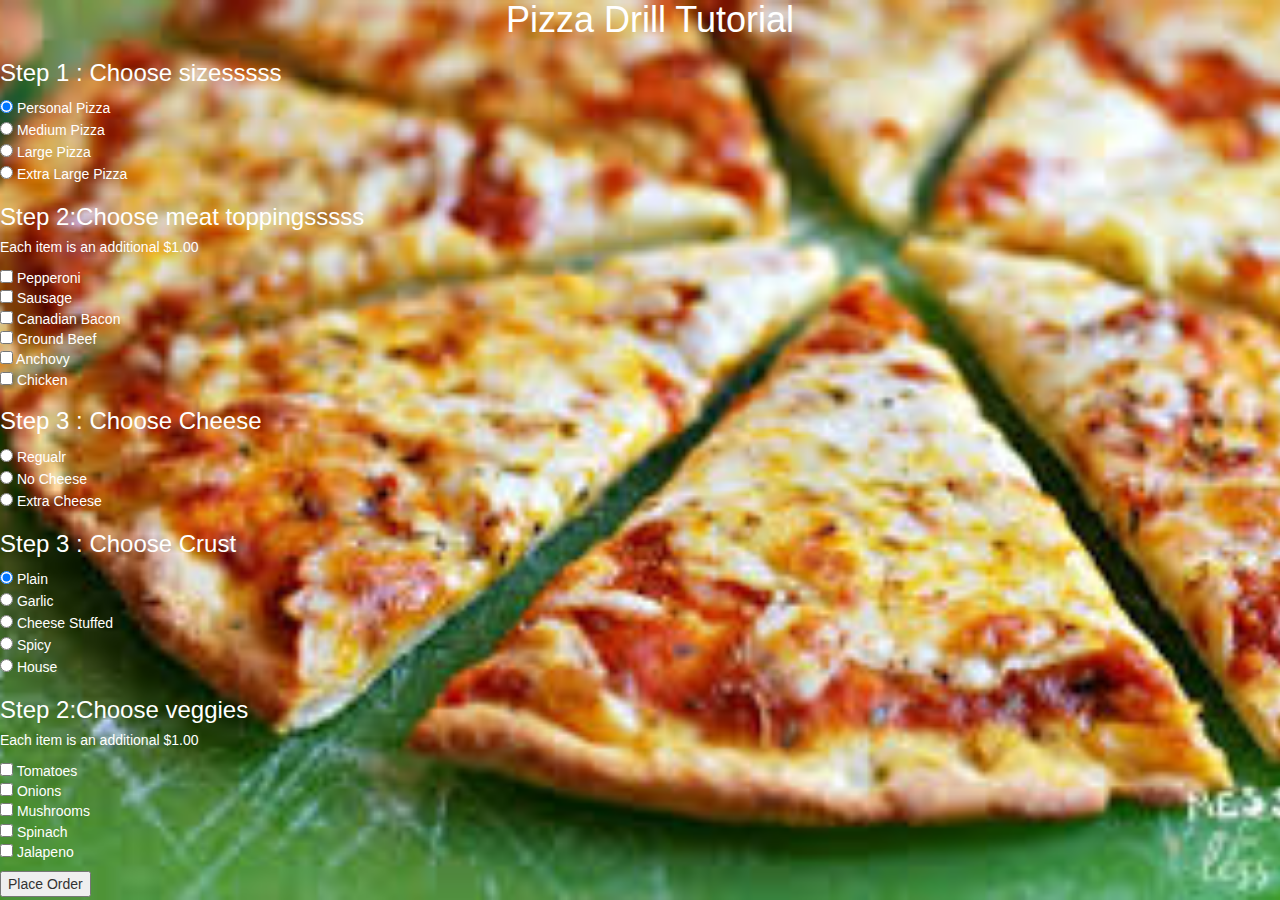
==== index.html @ 728af3e2 "veggie" ====
<!DOCTYPE html>
<html>
<head>
  <title> Pizza PDX </title>
  <link href="css/bootstrap.css" rel="stylesheet" type="text/css">
  <link href="css/styles.css" rel="stylesheet" type="text/css">
  <script src="js/jquery-3.2.1.js"></script>
  <script src="js/scripts.js"></script>
</head>

<body id="home">
		<div id="menuBG">
			<h1 style="margin:0 0px 0 20px;">Pizza Drill Tutorial</h1>

			<form id="frmMenu">
				<div class="menuleft">
					<h3>Step 1 : Choose sizesssss</h3>
					<input class="size" type="radio" name="Size" value="Personal Pizza" checked> Personal Pizza<br>
					<input class="size" type="radio" name="Size" value="Medium Pizza"> Medium Pizza<br>
					<input class="size" type="radio" name="Size" value="Large Pizza" > Large Pizza<br>
					<input class="size" type="radio" name="Size" value="Extra Large Pizza"> Extra Large Pizza<br>
				</div>
				<div class="menuright">
					<h3>Step 2:Choose meat toppingsssss</h3>
          <h5> Each item is an additional $1.00<h5>
					<input class="meats" type="checkbox" name="Meat" value="Pepperoni (+1.00)"> Pepperoni<br>
					<input class="meats" type="checkbox" name="Meat" value="Sausage (+1.00)"> Sausage <br>
					<input class="meats" type="checkbox" name="Meat" value="Canadian Bacon (+1.00)"> Canadian Bacon<br>
					<input class="meats" type="checkbox" name="Meat" value="Ground Beef (+1.00)"> Ground Beef<br>
					<input class="meats" type="checkbox" name="Meat" value="Anchovy (+1.00)"> Anchovy<br>
					<input class="meats" type="checkbox" name="Meat" value="Chicken (+1.00)"> Chicken<br>
				</div>
        <div class ="menucheese">
          <h3>Step 3 : Choose Cheese</h3>
					<input class="cheese" type="radio" name="Cheese" value="Regular"> Regualr<br>
					<input class="cheese" type="radio" name="Cheese" value="No Cheese"> No Cheese<br>
					<input class="cheese" type="radio" name="Cheese" value="Extra Cheese"> Extra Cheese<br>
        </div>
        <div class ="menucrust">
          <h3>Step 3 : Choose Crust</h3>
					<input class="crust" type="radio" name="Crust" value="Plain" checked> Plain<br>
					<input class="crust" type="radio" name="Crust" value="Garlic"> Garlic<br>
					<input class="crust" type="radio" name="Crust" value="Cheese Stuffed"> Cheese Stuffed<br>
          <input class="crust" type="radio" name="Crust" value="Plain" > Spicy<br>
          <input class="crust" type="radio" name="Crust" value="Plain" > House<br>
        </div>
        <div class="menuveggies">
					<h3>Step 2:Choose veggies</h3>
          <h5> Each item is an additional $1.00<h5>
					<input class="meats" type="checkbox" name="Veggie" value="Tomatoes (+1.00)"> Tomatoes<br>
					<input class="meats" type="checkbox" name="Veggie" value="Onions (+1.00)"> Onions<br>
					<input class="meats" type="checkbox" name="Veggie" value="Mushrooms (+1.00)"> Mushrooms<br>
					<input class="meats" type="checkbox" name="Veggie" value="Spinach (+1.00)"> Spinach<br>
					<input class="meats" type="checkbox" name="Veggie" value="Jalapeno (+1.00)"> Jalapeno<br>
				</div>




				<div id="cart">
					<div id="showText"></div>
					<div id="totalPrice"></div>
          <div id="cheesOption"></div>
				</div>


			</form>
		</div>
    <input id="btnOrder" type="button" onclick="getReceipt()"
      value="Place Order">
	</body>


</html>
---- css/styles.css ----
#home {
  background: url(../img/images.jpg) no-repeat center center fixed;
  background-size: cover;
  height: 100%;

}
#meats {
  color: #f4ec4e;
  font-family: fantasy;
  font-size: 40px;

}
.menuright h3, .menuleft h3, .cheese h3, .crust h3 {
  color: white;
}
#menuBG {
  color: white;
}
#pizza {
  text-align: center;
  color: green;
  font-size: 40px;
}
#special {
  text-align: center;
  color:#f4ec4e;
  font-family: fantasy;
}
#sizemenu {
  color: #f4ec4e;
  font-family: fantasy;
  font-size: 40px;
}
.nav-link {
  color:white;
  font-size: 20px;
}
.jumbotron {
  fluid; background-color: inherit;
}
.container {
  color: #f4ec4e;
  font-size: 30px;
  font-family: fantasy;
}

.container p {
  font-size: 20px;
  color: white;
  font-family:sans-serif;
}





h1 .link {
  font-size: 100px;
  color:black;

}
h1{
  text-align: center;
  color:#fff;
}

li: .cinema {
  font-family: fantasy;
  font-size: 50px;
  color:#c2f442;

}



.this {
  color:#f7902a;
  font-size: 50px;
  text-align: center;
}

.recent h1,ul .cinema {
  font-style: italic;
  text-align: center;
  font-size: 50px;
  color: #f7902a;
  list-style: none;
  padding-bottom:50px;

}
.recent ul .cinema {
  font-style: italic;
  text-align: center;
  font-size: 50px;
  color: #f7902a;
  list-style: none;
  padding-bottom:50px;

}

ul .cinema {
  font-size: 50px;
  color: #f7902a;
}

p.name
 {
  color: #f7902a;
  font-size: 80px;
  padding-bottom: 70px;

}

.main {
  font-size: 75px;
  color:#f7902a;
}

.pic img {
  height: 500px;
  width: 500px;
  align-self: center;
}

.col-md-6 {
  color: red;

}

.aboutme {
  background-color: black;
}

.col-md-4 {
  float:right;
  margin:30px;

}
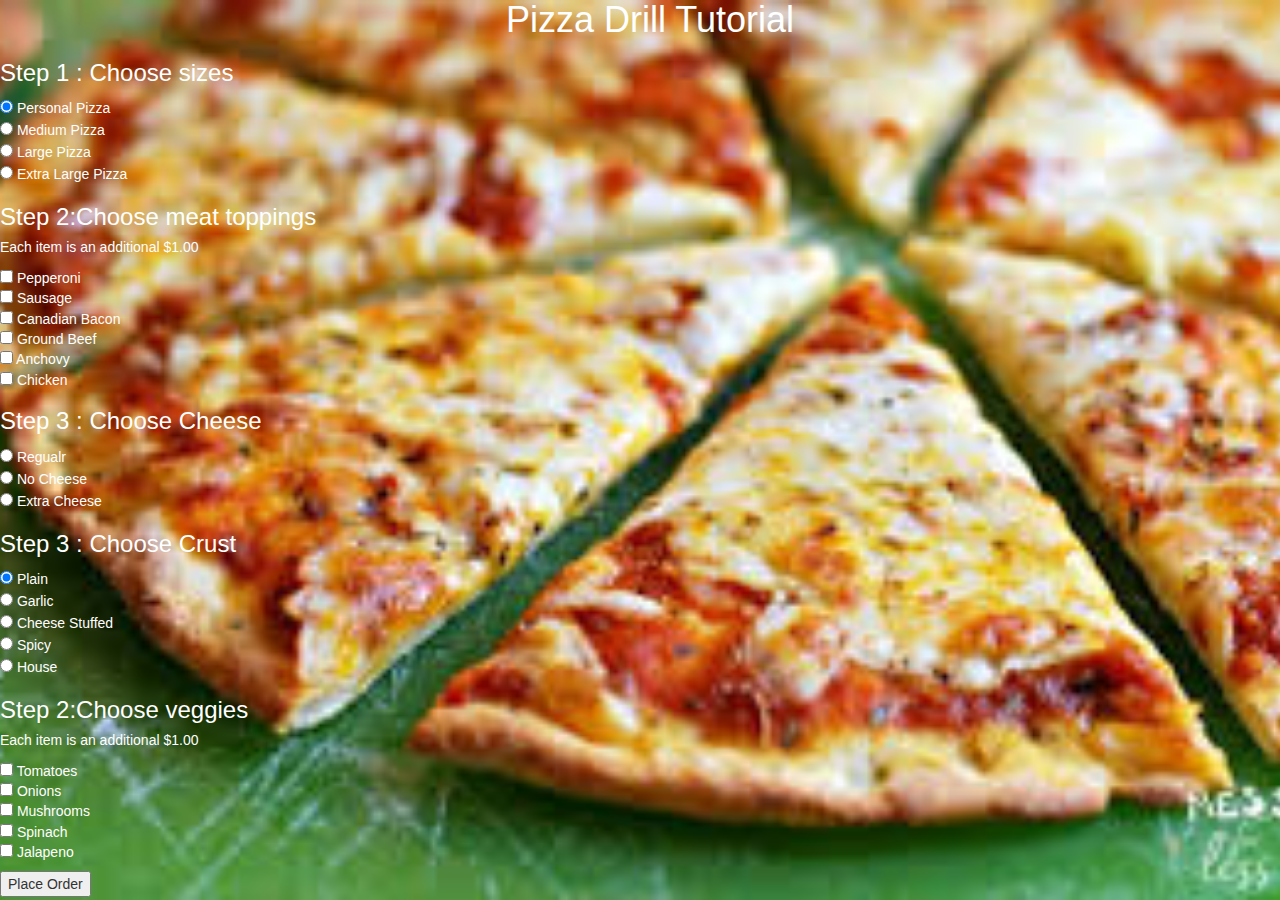
==== commit 6688a1cc: "add veggies" ====
--- a/index.html
+++ b/index.html
@@ -14,14 +14,14 @@
 
 			<form id="frmMenu">
 				<div class="menuleft">
-					<h3>Step 1 : Choose sizesssss</h3>
+					<h3>Step 1 : Choose sizes</h3>
 					<input class="size" type="radio" name="Size" value="Personal Pizza" checked> Personal Pizza<br>
 					<input class="size" type="radio" name="Size" value="Medium Pizza"> Medium Pizza<br>
 					<input class="size" type="radio" name="Size" value="Large Pizza" > Large Pizza<br>
 					<input class="size" type="radio" name="Size" value="Extra Large Pizza"> Extra Large Pizza<br>
 				</div>
 				<div class="menuright">
-					<h3>Step 2:Choose meat toppingsssss</h3>
+					<h3>Step 2:Choose meat toppings</h3>
           <h5> Each item is an additional $1.00<h5>
 					<input class="meats" type="checkbox" name="Meat" value="Pepperoni (+1.00)"> Pepperoni<br>
 					<input class="meats" type="checkbox" name="Meat" value="Sausage (+1.00)"> Sausage <br>
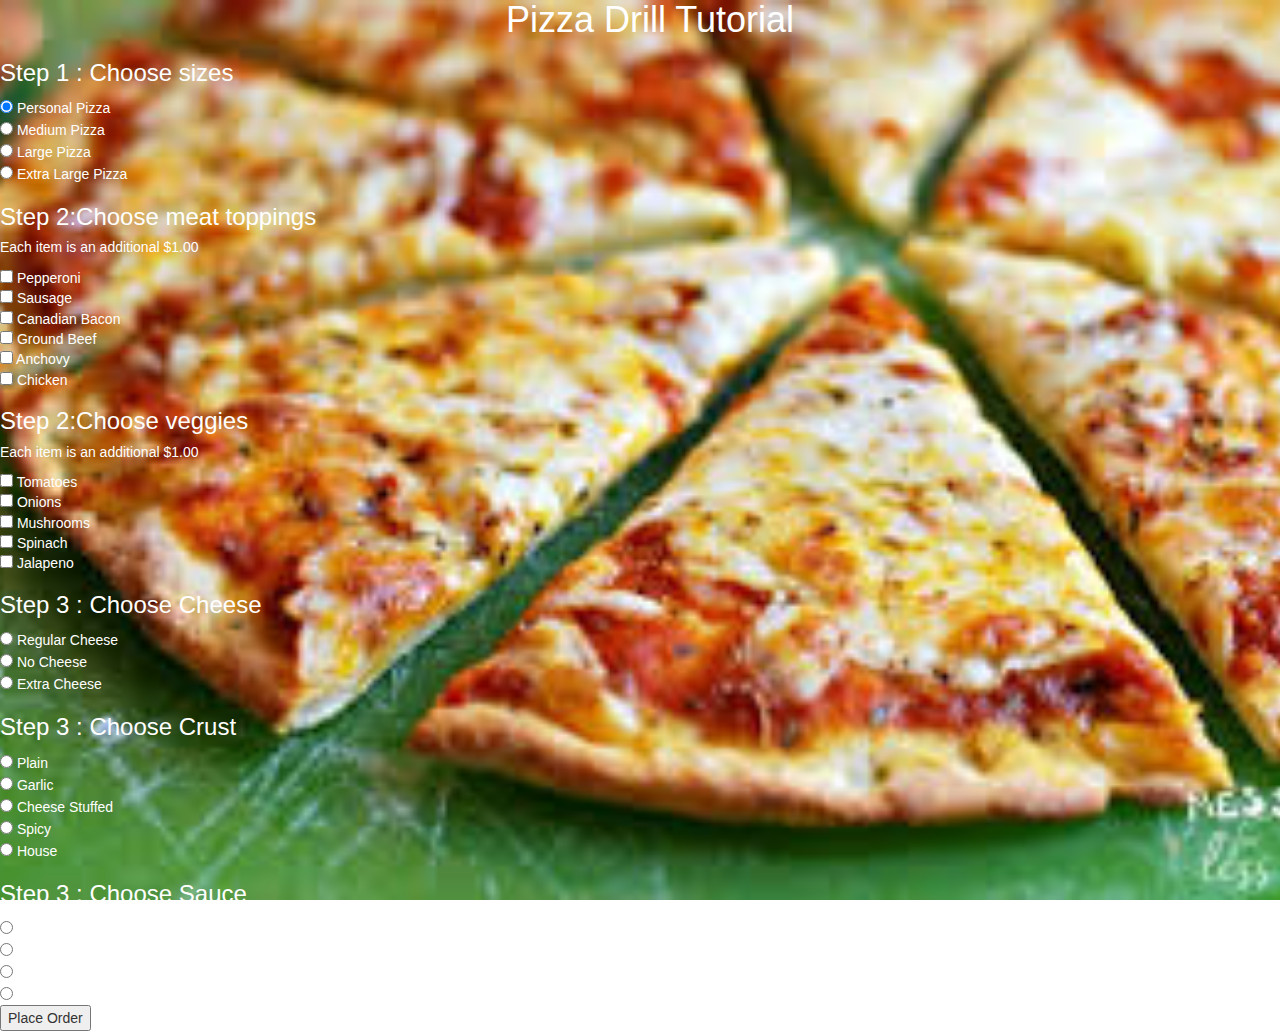
==== commit 45d1b64d: "finish pizza" ====
--- a/index.html
+++ b/index.html
@@ -15,10 +15,10 @@
 			<form id="frmMenu">
 				<div class="menuleft">
 					<h3>Step 1 : Choose sizes</h3>
-					<input class="size" type="radio" name="Size" value="Personal Pizza" checked> Personal Pizza<br>
-					<input class="size" type="radio" name="Size" value="Medium Pizza"> Medium Pizza<br>
-					<input class="size" type="radio" name="Size" value="Large Pizza" > Large Pizza<br>
-					<input class="size" type="radio" name="Size" value="Extra Large Pizza"> Extra Large Pizza<br>
+					<input class="size" type="radio" name="Size" value="Personal Pizza(6.00)" checked> Personal Pizza<br>
+					<input class="size" type="radio" name="Size" value="Medium Pizza(10.00)"> Medium Pizza<br>
+					<input class="size" type="radio" name="Size" value="Large Pizza(14.00)" > Large Pizza<br>
+					<input class="size" type="radio" name="Size" value="Extra Large Pizza(16.00)"> Extra Large Pizza<br>
 				</div>
 				<div class="menuright">
 					<h3>Step 2:Choose meat toppings</h3>
@@ -30,45 +30,44 @@
 					<input class="meats" type="checkbox" name="Meat" value="Anchovy (+1.00)"> Anchovy<br>
 					<input class="meats" type="checkbox" name="Meat" value="Chicken (+1.00)"> Chicken<br>
 				</div>
+        <div class="menuveggies">
+					<h3>Step 2:Choose veggies</h3>
+          <h5> Each item is an additional $1.00<h5>
+					<input class="veggies" type="checkbox" name="Veggie" value="Tomatoes (+1.00)"> Tomatoes<br>
+					<input class="veggies" type="checkbox" name="Veggie" value="Onions (+1.00)"> Onions<br>
+					<input class="veggies" type="checkbox" name="Veggie" value="Mushrooms (+1.00)"> Mushrooms<br>
+					<input class="veggies" type="checkbox" name="Veggie" value="Spinach (+1.00)"> Spinach<br>
+					<input class="veggies" type="checkbox" name="Veggie" value="Jalapeno (+1.00)"> Jalapeno<br>
+				</div>
         <div class ="menucheese">
           <h3>Step 3 : Choose Cheese</h3>
-					<input class="cheese" type="radio" name="Cheese" value="Regular"> Regualr<br>
-					<input class="cheese" type="radio" name="Cheese" value="No Cheese"> No Cheese<br>
-					<input class="cheese" type="radio" name="Cheese" value="Extra Cheese"> Extra Cheese<br>
+					<input class="cheese" type="radio" name="Cheese" value="Regular Cheese(free)"> Regular Cheese<br>
+					<input class="cheese" type="radio" name="Cheese" value="No Cheese(free)"> No Cheese<br>
+					<input class="cheese" type="radio" name="Cheese" value="Extra Cheese(+3.00)"> Extra Cheese<br>
         </div>
         <div class ="menucrust">
           <h3>Step 3 : Choose Crust</h3>
-					<input class="crust" type="radio" name="Crust" value="Plain" checked> Plain<br>
-					<input class="crust" type="radio" name="Crust" value="Garlic"> Garlic<br>
-					<input class="crust" type="radio" name="Crust" value="Cheese Stuffed"> Cheese Stuffed<br>
-          <input class="crust" type="radio" name="Crust" value="Plain" > Spicy<br>
-          <input class="crust" type="radio" name="Crust" value="Plain" > House<br>
+					<input class="crust" type="radio" name="Crust" value="Plain Crust(free)"> Plain<br>
+					<input class="crust" type="radio" name="Crust" value="Garlic Crust(free)"> Garlic<br>
+					<input class="crust" type="radio" name="Crust" value="Cheese Stuffed Crust(3.00)"> Cheese Stuffed<br>
+          <input class="crust" type="radio" name="Crust" value="Spciy Crust(free)"> Spicy<br>
+          <input class="crust" type="radio" name="Crust" value="House Crust(free)"> House<br>
         </div>
-        <div class="menuveggies">
-					<h3>Step 2:Choose veggies</h3>
-          <h5> Each item is an additional $1.00<h5>
-					<input class="meats" type="checkbox" name="Veggie" value="Tomatoes (+1.00)"> Tomatoes<br>
-					<input class="meats" type="checkbox" name="Veggie" value="Onions (+1.00)"> Onions<br>
-					<input class="meats" type="checkbox" name="Veggie" value="Mushrooms (+1.00)"> Mushrooms<br>
-					<input class="meats" type="checkbox" name="Veggie" value="Spinach (+1.00)"> Spinach<br>
-					<input class="meats" type="checkbox" name="Veggie" value="Jalapeno (+1.00)"> Jalapeno<br>
-				</div>
-
-
-
+        <div class ="menusauce">
+          <h3>Step 3 : Choose Sauce</h3>
+					<input class="sauce" type="radio" name="Crust" value="Marinara"> Marinara<br>
+					<input class="sauce" type="radio" name="Crust" value="White Sauce"> White Sauce<br>
+					<input class="sauce" type="radio" name="Crust" value="BBQ Sauce"> BBQ Sauce<br>
+          <input class="sauce" type="radio" name="Crust" value="No Sauce"> No Sauce<br>
+        </div>
 
 				<div id="cart">
 					<div id="showText"></div>
 					<div id="totalPrice"></div>
-          <div id="cheesOption"></div>
 				</div>
-
-
 			</form>
 		</div>
     <input id="btnOrder" type="button" onclick="getReceipt()"
       value="Place Order">
 	</body>
-
-
 </html>
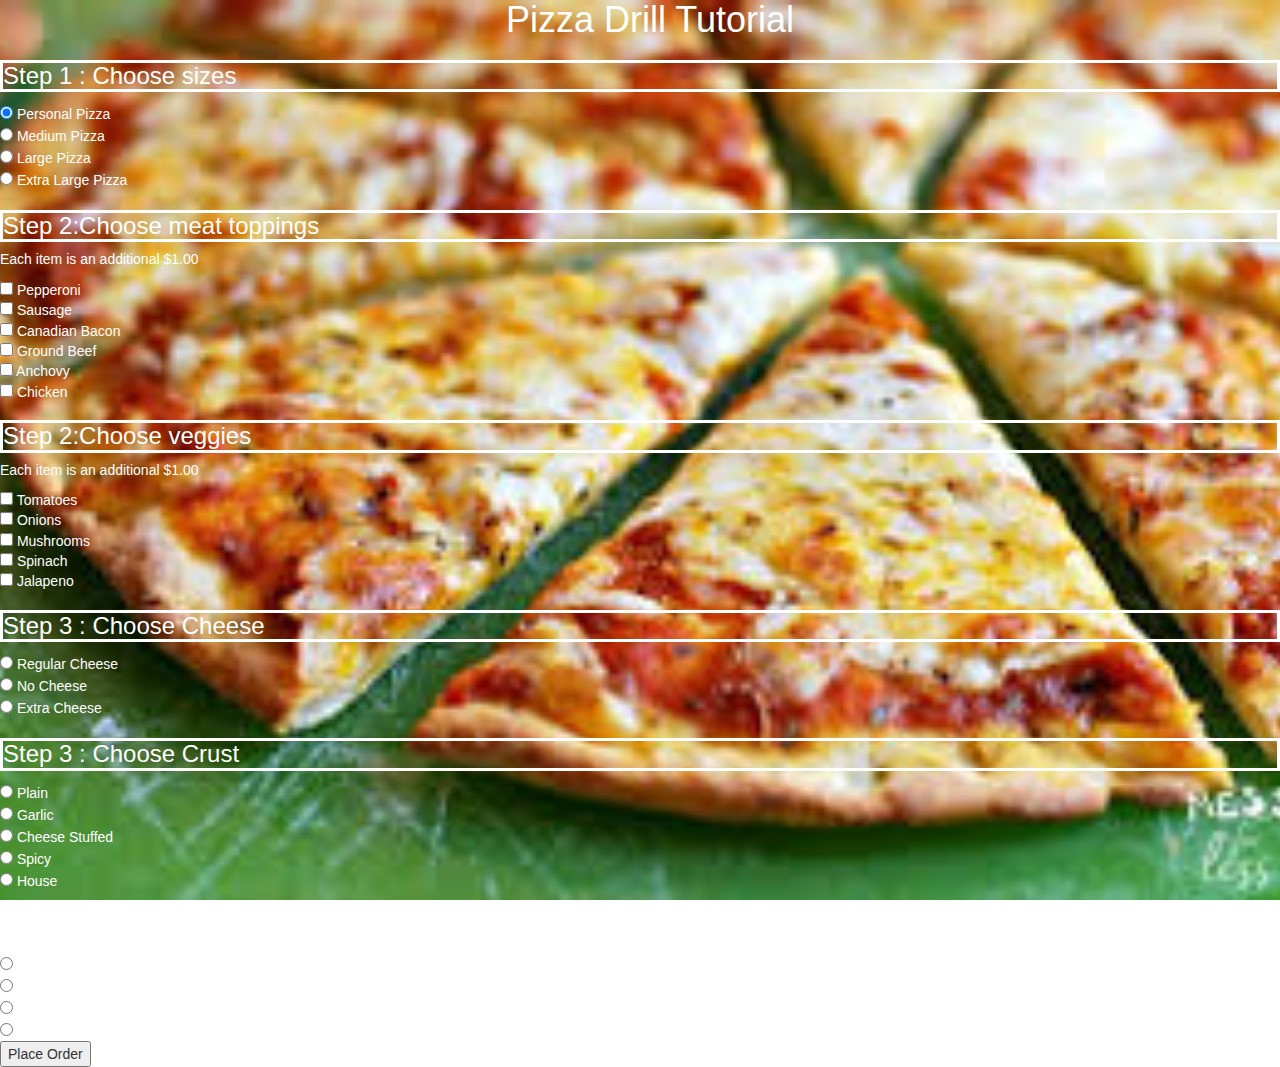
==== commit eb2ac652: "fixed sauce" ====
--- a/index.html
+++ b/index.html
@@ -55,10 +55,10 @@
         </div>
         <div class ="menusauce">
           <h3>Step 3 : Choose Sauce</h3>
-					<input class="sauce" type="radio" name="Crust" value="Marinara"> Marinara<br>
-					<input class="sauce" type="radio" name="Crust" value="White Sauce"> White Sauce<br>
-					<input class="sauce" type="radio" name="Crust" value="BBQ Sauce"> BBQ Sauce<br>
-          <input class="sauce" type="radio" name="Crust" value="No Sauce"> No Sauce<br>
+					<input class="sauce" type="radio" name="Sauce" value="Marinara"> Marinara<br>
+					<input class="sauce" type="radio" name="Sauce" value="White Sauce"> White Sauce<br>
+					<input class="sauce" type="radio" name="Sauce" value="BBQ Sauce"> BBQ Sauce<br>
+          <input class="sauce" type="radio" name="Sauce" value="No Sauce"> No Sauce<br>
         </div>
 
 				<div id="cart">
--- a/css/styles.css
+++ b/css/styles.css
@@ -69,6 +69,9 @@
   font-family: fantasy;
   font-size: 50px;
   color:#c2f442;
+}
+h3 {
+  border-style: solid;
 
 }
 
